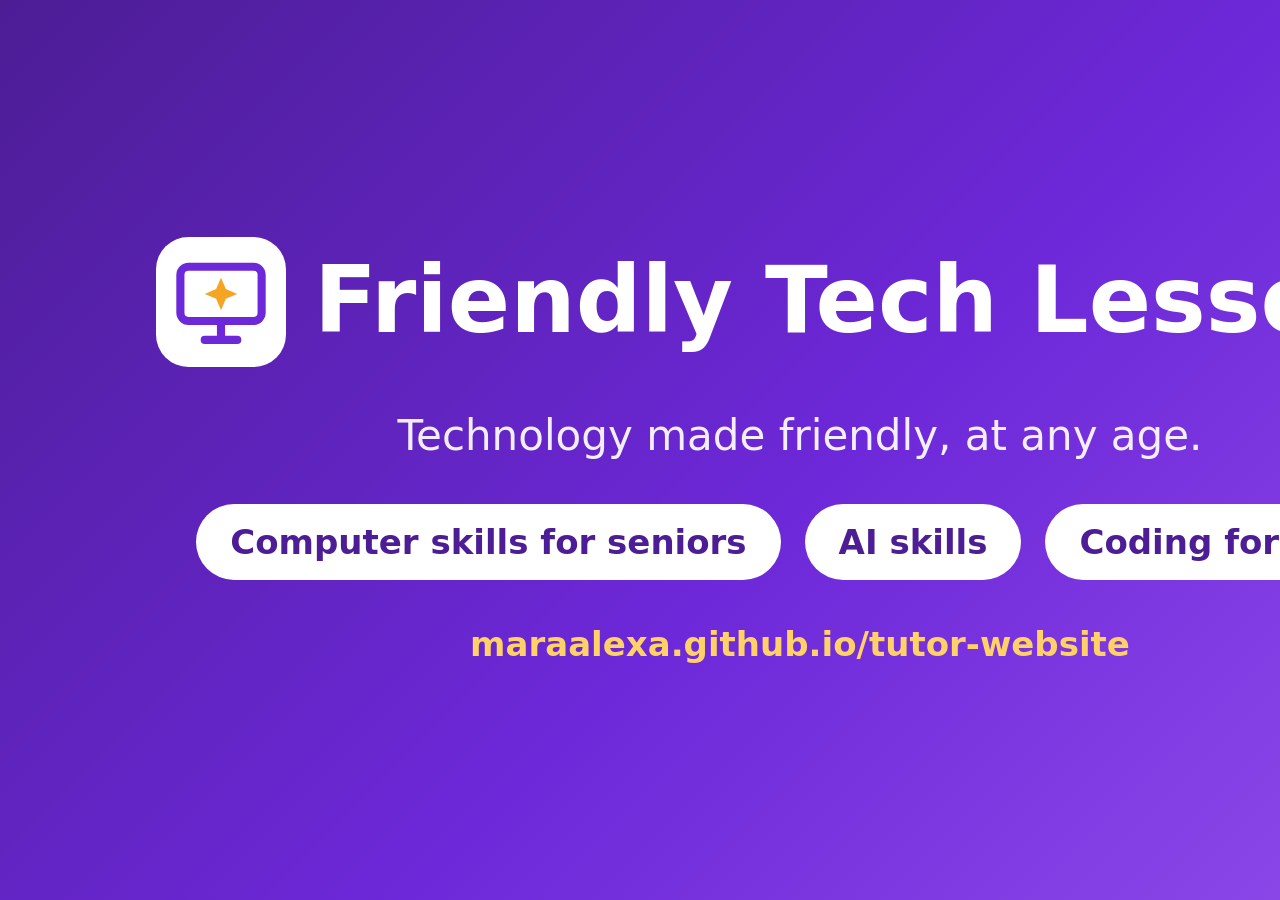
==== logo/cover.html @ 08351140 "Add WhatsApp Business cover image Co-Authored-By: Claude Sonnet 5.5 <noreply@anthropic.com> Claude-S" ====
<!doctype html><meta charset="utf-8"><style>
*{box-sizing:border-box;margin:0}
body{width:1600px;height:900px;background:linear-gradient(135deg,#4c1d95 0%,#6d28d9 60%,#8b46e8 100%);font-family:system-ui,-apple-system,"Segoe UI",Roboto,sans-serif;color:#fff;display:flex;flex-direction:column;align-items:center;justify-content:center;gap:44px;text-align:center}
.brand{display:flex;align-items:center;gap:28px}
.brand svg{width:130px;height:130px}
h1{font-size:92px;line-height:1.05;font-weight:800}
.tag{font-size:42px;opacity:.92}
.chips{display:flex;gap:24px}
.chip{background:#fff;color:#4c1d95;font-weight:700;font-size:34px;padding:18px 34px;border-radius:999px}
.url{font-size:34px;color:#ffd166;font-weight:700}
</style>
<div class="brand"><svg viewBox="0 0 48 48"><rect width="48" height="48" rx="12" fill="#fff"/><rect x="9" y="11" width="30" height="20" rx="3" fill="none" stroke="#6d28d9" stroke-width="3"/><path d="M18 38h12M24 31v7" stroke="#6d28d9" stroke-width="3" stroke-linecap="round"/><path d="M24 15l1.8 4.2L30 21l-4.2 1.8L24 27l-1.8-4.2L18 21l4.2-1.8z" fill="#f5a524"/></svg><h1>Friendly Tech Lessons</h1></div>
<p class="tag">Technology made friendly, at any age.</p>
<div class="chips"><span class="chip">Computer skills for seniors</span><span class="chip">AI skills</span><span class="chip">Coding for kids</span></div>
<p class="url">maraalexa.github.io/tutor-website</p>
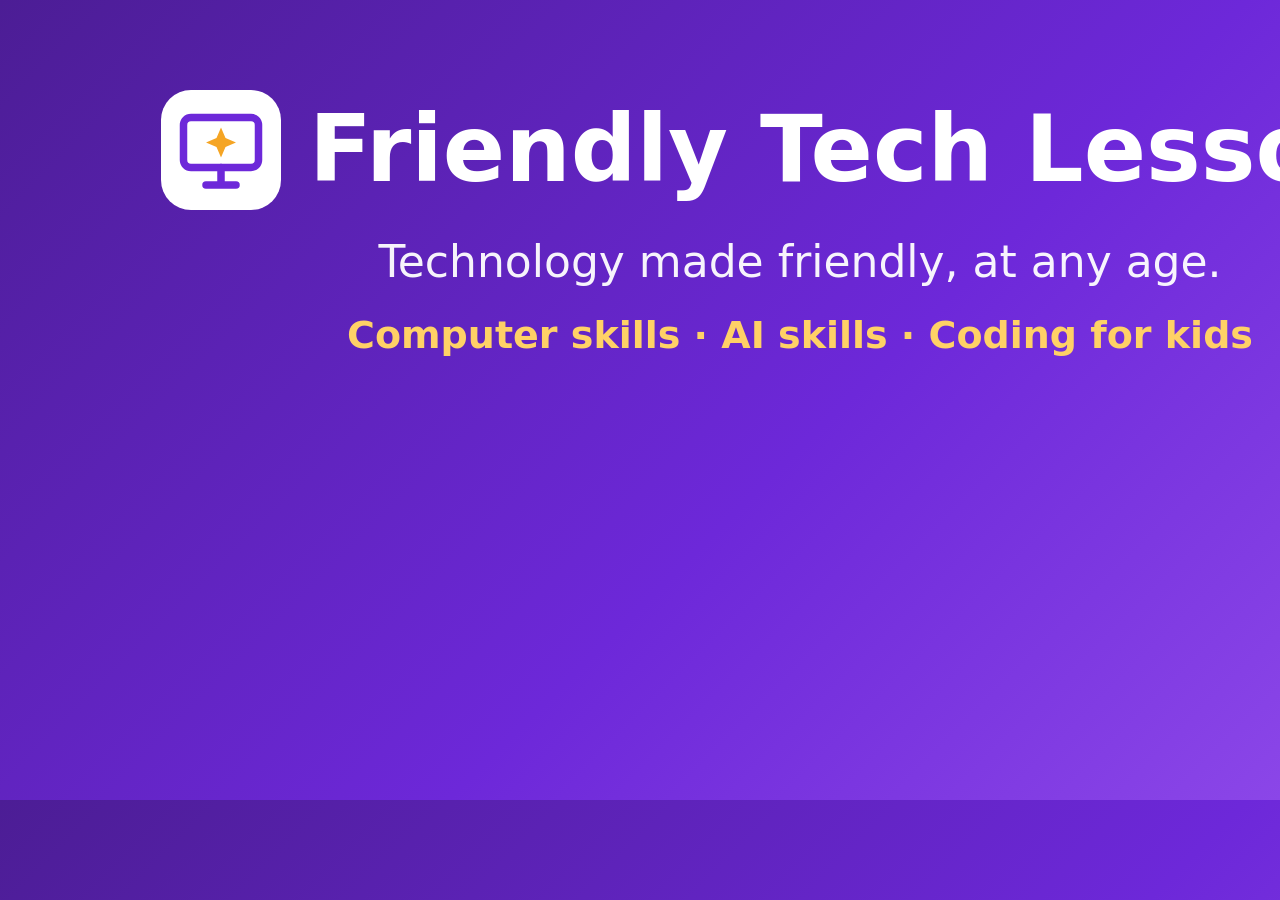
==== commit a0431cff: "Rework WhatsApp cover so profile picture does not cover the text Co-Authored-By: Claude Sonnet 5.5 <" ====
--- a/logo/cover.html
+++ b/logo/cover.html
@@ -1,15 +1,12 @@
 <!doctype html><meta charset="utf-8"><style>
 *{box-sizing:border-box;margin:0}
-body{width:1600px;height:900px;background:linear-gradient(135deg,#4c1d95 0%,#6d28d9 60%,#8b46e8 100%);font-family:system-ui,-apple-system,"Segoe UI",Roboto,sans-serif;color:#fff;display:flex;flex-direction:column;align-items:center;justify-content:center;gap:44px;text-align:center}
+body{width:1600px;height:800px;background:linear-gradient(135deg,#4c1d95 0%,#6d28d9 60%,#8b46e8 100%);font-family:system-ui,-apple-system,"Segoe UI",Roboto,sans-serif;color:#fff;display:flex;flex-direction:column;align-items:center;justify-content:flex-start;padding-top:90px;gap:26px;text-align:center}
 .brand{display:flex;align-items:center;gap:28px}
-.brand svg{width:130px;height:130px}
+.brand svg{width:120px;height:120px}
 h1{font-size:92px;line-height:1.05;font-weight:800}
-.tag{font-size:42px;opacity:.92}
-.chips{display:flex;gap:24px}
-.chip{background:#fff;color:#4c1d95;font-weight:700;font-size:34px;padding:18px 34px;border-radius:999px}
-.url{font-size:34px;color:#ffd166;font-weight:700}
+.tag{font-size:44px;opacity:.95}
+.svc{font-size:38px;font-weight:700;color:#ffd166}
 </style>
 <div class="brand"><svg viewBox="0 0 48 48"><rect width="48" height="48" rx="12" fill="#fff"/><rect x="9" y="11" width="30" height="20" rx="3" fill="none" stroke="#6d28d9" stroke-width="3"/><path d="M18 38h12M24 31v7" stroke="#6d28d9" stroke-width="3" stroke-linecap="round"/><path d="M24 15l1.8 4.2L30 21l-4.2 1.8L24 27l-1.8-4.2L18 21l4.2-1.8z" fill="#f5a524"/></svg><h1>Friendly Tech Lessons</h1></div>
 <p class="tag">Technology made friendly, at any age.</p>
-<div class="chips"><span class="chip">Computer skills for seniors</span><span class="chip">AI skills</span><span class="chip">Coding for kids</span></div>
-<p class="url">maraalexa.github.io/tutor-website</p>
+<p class="svc">Computer skills · AI skills · Coding for kids</p>
